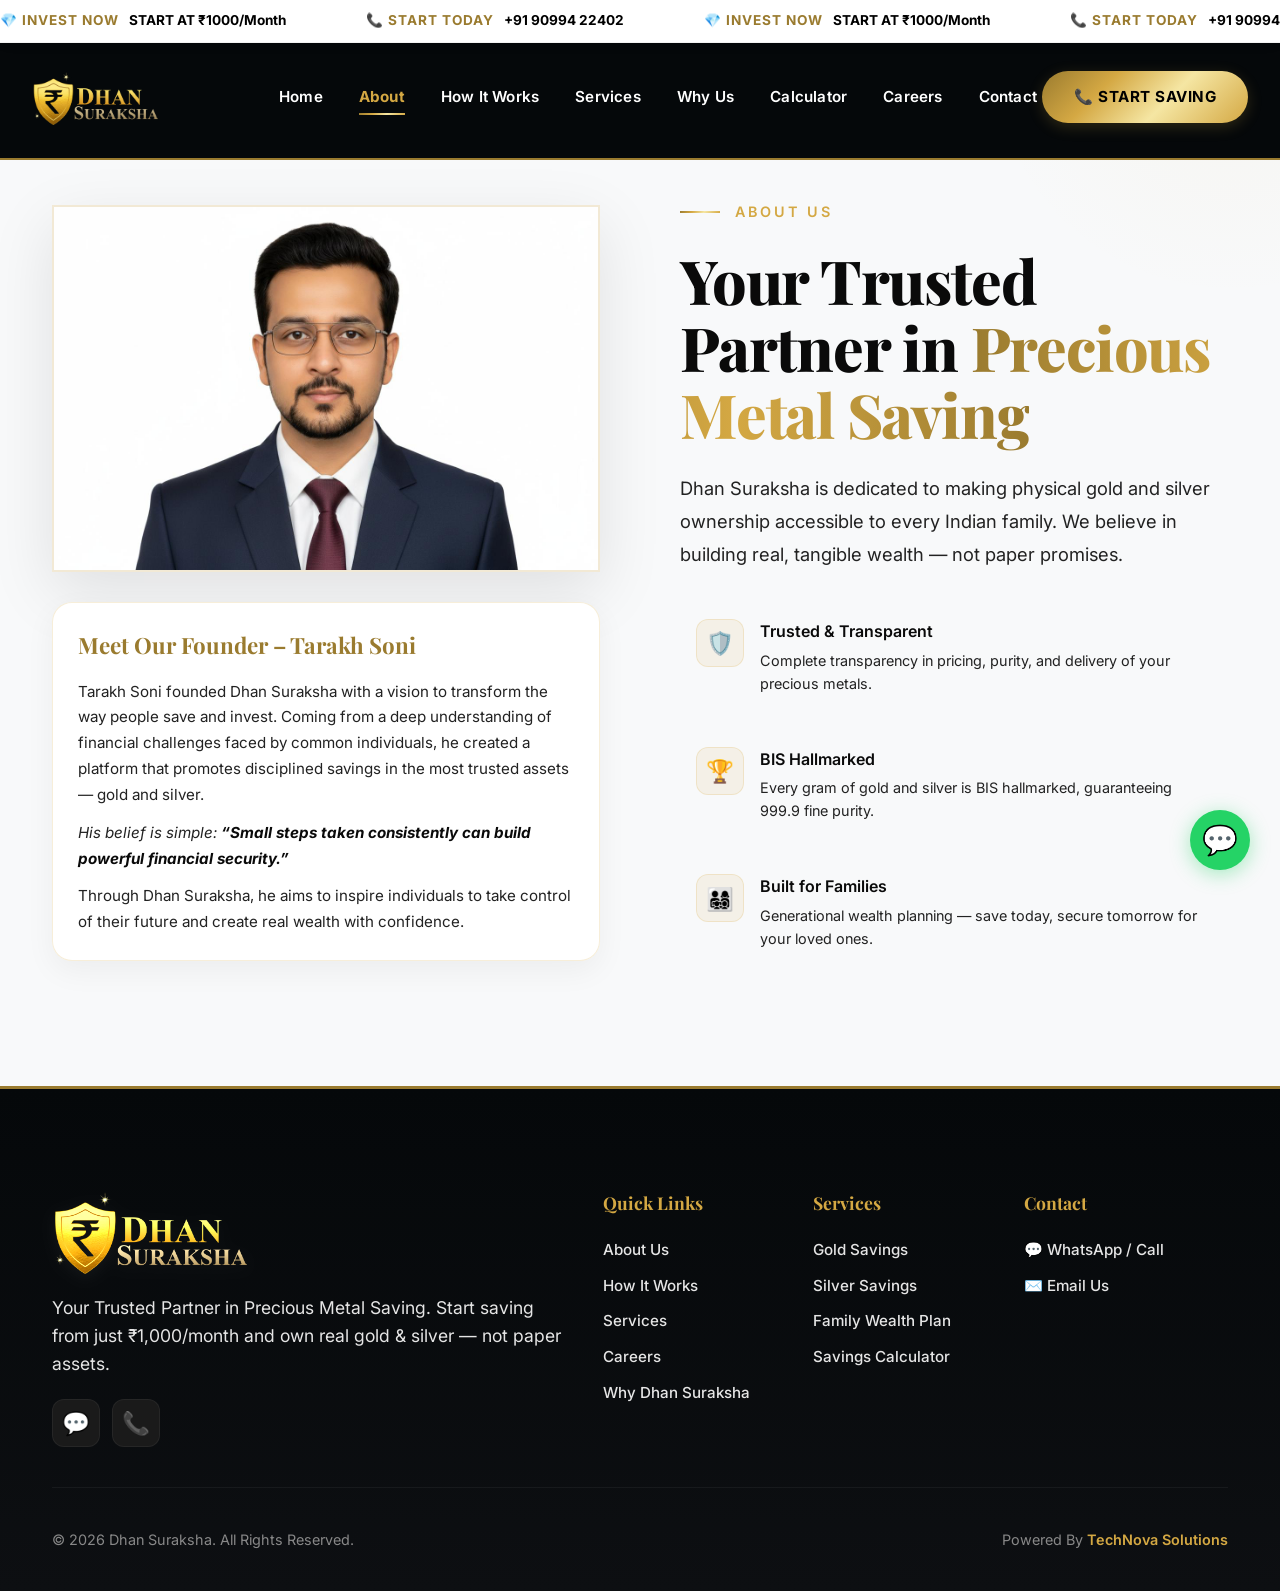
==== about.html @ 16d46e41 "Add files via upload" ====
<!DOCTYPE html>
<html lang="en">

<head>
  <meta charset="UTF-8">
  <meta name="viewport" content="width=device-width, initial-scale=1.0">
  <title>About Us — Dhan Suraksha</title>
  <meta name="description"
    content="Learn about Dhan Suraksha, your trusted partner in physical gold and silver savings. Building real wealth for Indian families.">
  <link rel="stylesheet" href="styles.css">
  <link rel="stylesheet" href="ticker.css">
  <script src="ticker.js" defer></script>
  <link rel="icon" href="favicon.svg" type="image/svg+xml">
  <link rel="manifest" href="manifest.json">

  <!-- PWA & iOS Optimization -->
  <meta name="theme-color" content="#FFFFFF">
  <meta name="apple-mobile-web-app-capable" content="yes">
  <meta name="apple-mobile-web-app-status-bar-style" content="default">
  <meta name="apple-mobile-web-app-title" content="Dhan Suraksha">
  <link rel="apple-touch-icon" href="5.jpeg">
  <!-- Google AdSense Verification -->
  <script async src="https://pagead2.googlesyndication.com/pagead/js/adsbygoogle.js?client=ca-pub-3718242560343418"
    crossorigin="anonymous"></script>
</head>

<body>
  <!-- LIVE PRICE TICKER -->
  <div class="ticker-bar">
    <div class="ticker-content" id="ticker-content">
      <!-- Content populated by ticker.js -->
    </div>
  </div>

  <!-- ========== NAVBAR ========== -->
  <nav class="navbar scrolled" id="navbar">
    <div class="container">
      <a href="index.html" class="navbar-logo">
        <img src="png.png" alt="Dhan Suraksha Logo">
      </a>
      <div class="nav-links" id="navLinks">
        <div class="mobile-menu-header">
          <img src="png.png" alt="Dhan Suraksha Logo">
        </div>
        <a href="index.html">Home</a>
        <a href="about.html" class="active">About</a>
        <a href="how-it-works.html">How It Works</a>
        <a href="services.html">Services</a>
        <a href="why-us.html">Why Us</a>
        <a href="calculator.html">Calculator</a>
        <a href="careers.html">Careers</a>
        <a href="contact.html">Contact</a>
      </div>
      <div class="nav-actions">
        <a href="https://wa.me/919099422402?text=Hi%2C%20I%20am%20interested%20in%20Dhan%20Suraksha%20savings%20plan"
          target="_blank" class="btn-cta">
          📞 Start Saving
        </a>
      </div>
      <button class="menu-toggle" id="menuToggle" aria-label="Toggle navigation menu">
        <span></span><span></span><span></span>
      </button>
    </div>
  </nav>

  <!-- ========== ABOUT SECTION ========== -->
  <section class="about section-padding first-section reveal active" id="about">
    <div class="container">
      <div class="about-image-wrapper">
        <img src="ts.jpeg" alt="Dhan Suraksha Founder" style="margin-bottom: 30px;">
        <div class="founder-details"
          style="background: var(--bg-card); padding: 25px; border-radius: var(--radius-md); border: 1px solid var(--border-gold); box-shadow: 0 10px 30px rgba(0,0,0,0.05);">
          <h3
            style="font-family: var(--font-heading); font-size: 1.4rem; color: var(--gold-dark); margin-bottom: 15px;">
            Meet Our Founder – Tarakh Soni</h3>
          <p style="font-size: 0.95rem; color: var(--text-secondary); line-height: 1.7; margin-bottom: 12px;">
            Tarakh Soni founded Dhan Suraksha with a vision to transform the way people save and invest. Coming from a
            deep understanding of financial challenges faced by common individuals, he created a platform that promotes
            disciplined savings in the most trusted assets — gold and silver.
          </p>
          <p
            style="font-size: 0.95rem; color: var(--text-secondary); line-height: 1.7; margin-bottom: 12px; font-style: italic;">
            His belief is simple: <strong style="color: var(--text-primary);">“Small steps taken consistently can build
              powerful financial security.”</strong>
          </p>
          <p style="font-size: 0.95rem; color: var(--text-secondary); line-height: 1.7;">
            Through Dhan Suraksha, he aims to inspire individuals to take control of their future and create real wealth
            with confidence.
          </p>
        </div>
      </div>
      <div class="about-content">
        <span class="section-label">About Us</span>
        <h2 class="section-title">Your Trusted Partner in <span class="gold-text">Precious Metal Saving</span></h2>
        <p class="section-subtitle">
          Dhan Suraksha is dedicated to making physical gold and silver ownership accessible to every Indian family. We
          believe in building real, tangible wealth — not paper promises.
        </p>
        <div class="about-features">
          <div class="about-feature">
            <div class="icon">🛡️</div>
            <div>
              <h4>Trusted & Transparent</h4>
              <p>Complete transparency in pricing, purity, and delivery of your precious metals.</p>
            </div>
          </div>
          <div class="about-feature">
            <div class="icon">🏆</div>
            <div>
              <h4>BIS Hallmarked</h4>
              <p>Every gram of gold and silver is BIS hallmarked, guaranteeing 999.9 fine purity.</p>
            </div>
          </div>
          <div class="about-feature">
            <div class="icon">👨‍👩‍👧‍👦</div>
            <div>
              <h4>Built for Families</h4>
              <p>Generational wealth planning — save today, secure tomorrow for your loved ones.</p>
            </div>
          </div>
        </div>
      </div>
    </div>
  </section>

  <!-- ========== FOOTER ========== -->
  <footer class="footer">
    <div class="container">
      <div class="footer-grid">
        <div class="footer-brand">
          <img src="png.png" alt="Dhan Suraksha Logo">
          <p>Your Trusted Partner in Precious Metal Saving. Start saving from just ₹1,000/month and own real gold &
            silver — not paper assets.</p>
          <div class="footer-social">
            <a href="https://wa.me/919099422402" target="_blank" aria-label="WhatsApp" id="footer-whatsapp">💬</a>
            <a href="tel:+919099422402" aria-label="Call" id="footer-phone">📞</a>
          </div>
        </div>
        <div class="footer-col">
          <h4>Quick Links</h4>
          <ul>

            <li><a href="about.html">About Us</a></li>
            <li><a href="how-it-works.html">How It Works</a></li>
            <li><a href="services.html">Services</a></li>
            <li><a href="careers.html">Careers</a></li>
            <li><a href="why-us.html">Why Dhan Suraksha</a></li>
          </ul>
        </div>
        <div class="footer-col">
          <h4>Services</h4>
          <ul>
            <li><a href="services.html">Gold Savings</a></li>
            <li><a href="services.html">Silver Savings</a></li>
            <li><a href="services.html">Family Wealth Plan</a></li>
            <li><a href="calculator.html">Savings Calculator</a></li>
          </ul>
        </div>
        <div class="footer-col">
          <h4>Contact</h4>
          <ul>
            <li><a href="https://wa.me/919099422402" target="_blank">💬 WhatsApp / Call</a></li>
            <li><a href="mailto:team.dhansuraksha@gmail.com">✉️ Email Us</a></li>
          </ul>
        </div>
      </div>
      <div class="footer-bottom">
        <span>© 2026 Dhan Suraksha. All Rights Reserved.</span>
        <span>Powered By <a href="http://www.technovasolutions.in" target="_blank"
            style="color: var(--gold); font-weight: 600;">TechNova Solutions</a></span>
      </div>
    </div>
  </footer>

  <!-- ========== WHATSAPP FLOATING BUTTON ========== -->
  <a href="https://wa.me/919099422402?text=Hi%2C%20I%20am%20interested%20in%20Dhan%20Suraksha%20savings" target="_blank"
    class="whatsapp-float" id="whatsapp-float-btn" aria-label="Chat on WhatsApp">
    💬
  </a>

  <script src="script.js"></script>
</body>

</html>
---- styles.css ----
/* ===== DHAN SURAKSHA — Premium Design System ===== */
@import url('https://fonts.googleapis.com/css2?family=Playfair+Display:wght@400;600;700;800;900&family=Inter:wght@300;400;500;600;700&display=swap');

/* --- Custom Properties --- */
:root {
  --gold-dark: #9A7B2F;
  --gold: #D4A843;
  --gold-light: #F5E6A3;
  --gold-shimmer: #FFF8DC;
  --bg-primary: #FFFFFF;
  --bg-secondary: #F8F9FA;
  --bg-card: rgba(255, 255, 255, 0.95);
  --bg-glass: rgba(212, 168, 67, 0.05);
  --text-primary: #0A0A0A;
  --text-secondary: #222222;
  --text-muted: #444444;
  --border-gold: rgba(212, 168, 67, 0.2);
  --shadow-gold: 0 10px 50px rgba(212, 168, 67, 0.12);
  --gradient-gold: linear-gradient(135deg, #9A7B2F 0%, #D4A843 30%, #F5E6A3 60%, #D4A843 100%);
  --gradient-gold-text: linear-gradient(90deg, #9A7B2F, #D4A843, #9A7B2F);
  --gradient-light: linear-gradient(180deg, #FFFFFF 0%, #F8F9FA 100%);
  --font-heading: 'Playfair Display', Georgia, serif;
  --font-body: 'Inter', -apple-system, BlinkMacSystemFont, sans-serif;
  --radius-sm: 10px;
  --radius-md: 20px;
  --radius-lg: 30px;
  --radius-xl: 40px;
  --transition: all 0.4s cubic-bezier(0.4, 0, 0.2, 1);
}

/* --- Reset & Base --- */
*,
*::before,
*::after {
  margin: 0;
  padding: 0;
  box-sizing: border-box;
}

html {
  scroll-behavior: smooth;
  font-size: 16px;
}

body {
  font-family: var(--font-body);
  color: var(--text-secondary);
  background-color: var(--bg-primary);
  line-height: 1.6;
  overflow-x: hidden;
  font-weight: 400;
  -webkit-font-smoothing: antialiased;
}

img {
  max-width: 100%;
  height: auto;
  display: block;
}

a {
  text-decoration: none;
  color: inherit;
  transition: var(--transition);
  -webkit-tap-highlight-color: transparent;
}

a:focus,
a:active {
  outline: none;
  text-decoration: none;
}

ul {
  list-style: none;
}

/* --- Utility Classes --- */
.container {
  max-width: 1240px;
  margin: 0 auto;
  padding: 0 32px;
}

.section-padding {
  padding: 120px 0;
}

.gold-text {
  background: var(--gradient-gold-text);
  -webkit-background-clip: text;
  background-clip: text;
  -webkit-text-fill-color: transparent;
  color: transparent;
}


.section-label {
  font-family: var(--font-body);
  font-size: 0.9rem;
  font-weight: 600;
  letter-spacing: 0.2em;
  text-transform: uppercase;
  color: var(--gold);
  display: flex;
  align-items: center;
  gap: 15px;
  margin-bottom: 24px;
}

.section-label::before {
  content: '';
  width: 40px;
  height: 2px;
  background: var(--gradient-gold);
}

.first-section {
  padding-top: 200px !important;
}

@media (max-width: 768px) {
  .container {
    padding: 0 24px;
  }
  .section-padding {
    padding: 80px 0;
  }
  .first-section {
    padding-top: 150px !important;
  }
}

.section-title {
  font-family: var(--font-heading);
  font-size: clamp(2.2rem, 6vw, 3.8rem);
  font-weight: 800;
  line-height: 1.1;
  margin-bottom: 24px;
  letter-spacing: -0.02em;
  color: var(--text-primary);
}


.section-subtitle {
  font-size: 1.15rem;
  color: var(--text-secondary);
  max-width: 700px;
  line-height: 1.8;
  font-weight: 400;
}


/* --- Glass Card --- */
.glass-card {
  background: var(--bg-card);
  border: 1px solid var(--border-gold);
  border-radius: var(--radius-md);
  box-shadow: 0 10px 30px rgba(0, 0, 0, 0.04);
  transition: var(--transition);
  -webkit-backdrop-filter: blur(10px);
  backdrop-filter: blur(10px);
}


.glass-card:hover {
  border-color: var(--gold);
  box-shadow: var(--shadow-gold);
  transform: translateY(-8px);
}

/* --- Shimmer Animation --- */
@keyframes shimmer {
  0% {
    background-position: -200% center;
  }

  100% {
    background-position: 200% center;
  }
}

@keyframes fadeInUp {
  from {
    opacity: 0;
    transform: translateY(40px);
  }

  to {
    opacity: 1;
    transform: translateY(0);
  }
}

@keyframes float {

  0%,
  100% {
    transform: translateY(0px);
  }

  50% {
    transform: translateY(-12px);
  }
}

@keyframes pulse-gold {

  0%,
  100% {
    box-shadow: 0 0 0 0 rgba(212, 168, 67, 0.4);
  }

  50% {
    box-shadow: 0 0 0 15px rgba(212, 168, 67, 0);
  }
}

@keyframes sparkle {

  0%,
  100% {
    opacity: 0;
    transform: scale(0);
  }

  50% {
    opacity: 1;
    transform: scale(1);
  }
}

.reveal {
  opacity: 0;
  transform: translateY(40px);
  transition: opacity 0.8s ease, transform 0.8s ease;
}

.reveal.active {
  opacity: 1;
  transform: translateY(0);
}

/* ============================================
   NAVBAR
   ============================================ */
.navbar {
  position: fixed;
  top: 0;
  left: 0;
  width: 100%;
  padding: 16px 0;
  z-index: 1000;
  transition: var(--transition);
  background: #05080A;
  /* Solid Dark Obsidian */
  border-bottom: 2px solid var(--gold-dark);
  /* Luxury Gold frame */
}

.navbar.scrolled {
  padding: 12px 0;
  background: rgba(13, 15, 18, 0.9);
  -webkit-backdrop-filter: blur(20px);
  backdrop-filter: blur(20px);
  box-shadow: 0 10px 40px rgba(0, 0, 0, 0.5);
}


.navbar .container {
  display: flex;
  align-items: center;
  justify-content: space-between;
  max-width: 1400px;
  /* Wider container to move logo further left */
}

.navbar-logo {
  display: flex;
  align-items: center;
  gap: 12px;
  flex: 1;
  /* Push to the left */
}

.navbar-logo img {
  height: 75px;
  width: auto;
  transition: var(--transition);
}

.nav-links {
  display: flex;
  align-items: center;
  gap: 36px;
  flex: 2;
  /* Center the links in the middle */
  justify-content: center;
}

.nav-actions {
  flex: 1;
  /* Push to the right */
  display: flex;
  justify-content: flex-end;
}

.nav-links a {
  font-size: 0.95rem;
  font-weight: 600;
  color: #FFFFFF;
  transition: var(--transition);
  position: relative;
  letter-spacing: 0.2px;
  text-decoration: none;
  -webkit-tap-highlight-color: transparent;
  white-space: nowrap;
}



.nav-links a:hover {
  color: var(--gold);
}

.nav-links a.active {
  color: var(--gold);
  font-weight: 700;
}

.nav-links a.active::after {
  content: '';
  position: absolute;
  bottom: -6px;
  left: 0;
  width: 100%;
  height: 2px;
  background: var(--gradient-gold);
}

/* CTA Button */
.btn-cta {
  display: inline-flex;
  align-items: center;
  gap: 10px;
  padding: 14px 32px;
  background: var(--gradient-gold);
  color: #000000;
  /* High-contrast black text for luxury gold buttons */
  font-family: var(--font-body);
  font-size: 0.95rem;
  font-weight: 700;
  border-radius: 50px;
  border: none;
  cursor: pointer;
  transition: var(--transition);
  letter-spacing: 0.5px;
  text-transform: uppercase;
  box-shadow: 0 4px 15px rgba(212, 168, 67, 0.2);
}

.nav-mobile-cta {
  display: none !important;
  /* Hidden on desktop by default */
}

.btn-cta:hover {
  transform: translateY(-3px);
  box-shadow: 0 10px 35px rgba(212, 168, 67, 0.4);
}

.btn-outline {
  background: transparent;
  border: 2px solid var(--gold);
  color: var(--gold);
}

.btn-outline:hover {
  background: var(--gradient-gold);
  color: #FFFFFF;
}

/* Mobile Menu Toggle */
.menu-toggle {
  display: none;
  flex-direction: column;
  gap: 5px;
  cursor: pointer;
  z-index: 2100; /* Must be higher than .nav-links (2000) */
  background: none;
  border: none;
  padding: 8px;
}

.menu-toggle span {
  display: block;
  width: 28px;
  height: 2px;
  background: var(--gold);
  transition: var(--transition);
  border-radius: 2px;
}

.menu-toggle.active span:nth-child(1) {
  transform: rotate(45deg) translate(6px, 6px);
  background: #FFFFFF;
  /* White for close button on dark overlay */
}

.menu-toggle.active span:nth-child(2) {
  opacity: 0;
}

.menu-toggle.active span:nth-child(3) {
  transform: rotate(-45deg) translate(4px, -4px);
  background: #FFFFFF;
}

/* ============================================
   HERO SECTION
   ============================================ */
.hero {
  position: relative;
  min-height: 100vh;
  min-height: 100dvh;
  display: flex;
  align-items: center;
  overflow: hidden;
  background: var(--bg-primary);
}




.hero .container {
  position: relative;
  z-index: 2;
  display: grid;
  grid-template-columns: 1fr 1fr;
  gap: 60px;
  align-items: center;
  padding-top: 140px;
  /* Space for the fixed header */
}

/* General spacing for all sub-pages */
.first-section {
  padding-top: 160px !important;
}

.hero-content {
  animation: fadeInUp 1s ease forwards;
}



.hero-title {
  font-family: var(--font-heading);
  font-size: clamp(2.5rem, 6vw, 4rem);
  font-weight: 800;
  line-height: 1.1;
  margin-bottom: 24px;
}

.hero-title .highlight {
  display: block;
  background: var(--gradient-gold-text);
  background-size: 200% auto;
  -webkit-background-clip: text;
  -webkit-text-fill-color: transparent;
  background-clip: text;
  animation: shimmer 4s linear infinite;
}

.hero-description {
  font-size: 1.2rem;
  /* Slightly larger */
  color: var(--text-secondary);
  line-height: 1.8;
  margin-bottom: 36px;
  max-width: 500px;
  font-weight: 500;
  /* Bumped weight */
}

.hero-stats {
  display: flex;
  gap: 40px;
  margin-top: 48px;
  padding-top: 32px;
  padding-bottom: 32px;
  border-top: 1px solid var(--border-gold);
  border-bottom: 1px solid var(--border-gold);
}

.hero-stat h3 {
  font-family: var(--font-heading);
  font-size: 2rem;
  font-weight: 800;
  background: var(--gradient-gold-text);
  -webkit-background-clip: text;
  -webkit-text-fill-color: transparent;
  background-clip: text;
}

.hero-stat p {
  font-size: 0.9rem;
  color: var(--text-muted);
  margin-top: 4px;
  font-weight: 600;
  /* Much cleaner and clearer */
}

.hero-buttons {
  display: flex;
  gap: 16px;
  flex-wrap: wrap;
}

.hero-image {
  display: flex;
  justify-content: center;
  animation: fadeInUp 1s ease 0.3s forwards;
  opacity: 0;
}

.hero-image img {
  max-height: 550px;
  border-radius: 0;
  box-shadow: 0 30px 80px rgba(0, 0, 0, 0.1);
  border: 1px solid var(--border-gold);
}

.hero-image-mobile {
  display: none;
}

/* ============================================
   ABOUT SECTION
   ============================================ */
.about {
  background: var(--bg-secondary);
  position: relative;
  overflow: hidden;
}

.about::before {
  content: '';
  position: absolute;
  top: -200px;
  right: -200px;
  width: 500px;
  height: 500px;
  background: radial-gradient(circle, rgba(212, 168, 67, 0.05) 0%, transparent 70%);
  border-radius: 50%;
}

.about .container {
  display: flex;
  flex-direction: row;
  gap: 80px;
  align-items: center;
}

.about-content {
  flex: 1;
}

.about-image-wrapper {
  flex: 1;
}

/* Base Features section for home */
.features {
  background: var(--bg-secondary);
}

.about-image-wrapper {
  position: relative;
}

.about-image-wrapper img {
  border-radius: 0;
  box-shadow: 0 20px 60px rgba(0, 0, 0, 0.1);
  border: 2px solid var(--border-gold);
}



.about-content .section-subtitle {
  margin-bottom: 32px;
}

.about-features {
  display: flex;
  flex-direction: column;
  gap: 20px;
}

.about-feature {
  display: flex;
  align-items: flex-start;
  gap: 16px;
  padding: 16px;
  border-radius: var(--radius-sm);
  transition: var(--transition);
}

.about-feature:hover {
  background: var(--bg-glass);
}

.about-feature .icon {
  width: 48px;
  height: 48px;
  display: flex;
  align-items: center;
  justify-content: center;
  background: rgba(212, 168, 67, 0.1);
  border: 1px solid var(--border-gold);
  border-radius: 12px;
  font-size: 1.4rem;
  flex-shrink: 0;
}

.about-feature h4 {
  font-size: 1rem;
  font-weight: 600;
  margin-bottom: 4px;
  color: var(--text-primary);
}

.about-feature p {
  font-size: 0.9rem;
  color: var(--text-secondary);
}

/* ============================================
   HOW IT WORKS
   ============================================ */
.how-it-works {
  background: var(--bg-primary);
}

.how-it-works .section-label,
.how-it-works .section-subtitle {
  margin-left: 0;
  margin-right: auto;
}

.steps-grid {
  display: grid;
  grid-template-columns: repeat(3, 1fr);
  gap: 32px;
  margin-top: 60px;
  position: relative;
}

.steps-grid::before {
  content: '';
  position: absolute;
  top: 60px;
  left: 20%;
  right: 20%;
  height: 2px;
  background: linear-gradient(90deg, transparent, var(--gold), transparent);
  opacity: 0.3;
}

.step-card {
  padding: 40px 32px;
  text-align: center;
  position: relative;
}

.step-number {
  width: 64px;
  height: 64px;
  background: var(--gradient-gold);
  border-radius: 50%;
  display: flex;
  align-items: center;
  justify-content: center;
  margin: 0 auto 24px;
  font-family: var(--font-heading);
  font-size: 1.5rem;
  font-weight: 800;
  color: #0a0a0a;
  position: relative;
  z-index: 2;
}

.step-card .step-icon {
  font-size: 2.5rem;
  margin-bottom: 16px;
}

.step-card h3 {
  font-family: var(--font-heading);
  font-size: 1.3rem;
  font-weight: 700;
  margin-bottom: 12px;
}

.step-card p {
  font-size: 0.95rem;
  color: var(--text-secondary);
  line-height: 1.7;
}

/* ============================================
   WHY US — Comparison Section
   ============================================ */
.why-us {
  background: var(--bg-secondary);
  overflow: hidden;
}

.why-us .container {
  text-align: left;
}

.why-us .section-label,
.why-us .section-subtitle {
  justify-content: center;
  margin-left: auto;
  margin-right: auto;
}

.comparison-wrapper {
  margin-top: 60px;
  border-radius: 0;
  overflow: hidden;
  border: 1px solid var(--border-gold);
}

.comparison-wrapper img {
  width: 100%;
  height: auto;
  display: block;
}

.comparison-grid {
  display: grid;
  grid-template-columns: 1fr 1fr;
  margin-top: 40px;
  gap: 32px;
}

.comparison-col {
  padding: 40px;
  border-radius: var(--radius-md);
  text-align: left;
}

.comparison-col.risk {
  background: rgba(200, 50, 50, 0.08);
  border: 1px solid rgba(200, 50, 50, 0.2);
}

.comparison-col.safe {
  background: rgba(212, 168, 67, 0.08);
  border: 1px solid var(--border-gold);
}

.comparison-col h3 {
  font-family: var(--font-heading);
  font-size: 1.4rem;
  font-weight: 700;
  margin-bottom: 20px;
  display: flex;
  align-items: center;
  gap: 12px;
}

.comparison-col.risk h3 {
  color: #E74C3C;
}

.comparison-col.safe h3 {
  color: var(--gold);
}

.comparison-col ul {
  display: flex;
  flex-direction: column;
  gap: 12px;
}

.comparison-col li {
  display: flex;
  align-items: center;
  gap: 10px;
  font-size: 0.95rem;
  color: var(--text-secondary);
}

.comparison-col.risk li::before {
  content: '✗';
  color: #E74C3C;
  font-weight: 700;
  font-size: 1.1rem;
}

.comparison-col.safe li::before {
  content: '✓';
  color: var(--gold);
  font-weight: 700;
  font-size: 1.1rem;
}

/* ============================================
   SERVICES
   ============================================ */
.services {
  background: var(--bg-primary);
}

.services .container {
  text-align: left;
}

.services .section-label,
.services .section-subtitle {
  margin-left: 0;
  margin-right: auto;
}

.services-grid {
  display: grid;
  grid-template-columns: repeat(3, 1fr);
  gap: 28px;
  margin-top: 60px;
}

.service-card {
  padding: 48px 32px;
  text-align: center;
  position: relative;
  overflow: hidden;
  display: flex;
  flex-direction: column;
  height: 100%;
}

.service-card::before {
  content: '';
  position: absolute;
  top: 0;
  left: 0;
  right: 0;
  height: 3px;
  background: var(--gradient-gold);
  transform: scaleX(0);
  transition: transform 0.4s ease;
}

.service-icon {
  width: 80px;
  height: 80px;
  background: rgba(212, 168, 67, 0.08);
  border: 1px solid var(--border-gold);
  border-radius: 20px;
  display: flex;
  align-items: center;
  justify-content: center;
  font-size: 2.2rem;
  margin: 0 auto 24px;
  transition: var(--transition);
}

.navbar .container {
  display: flex;
  align-items: center;
  justify-content: space-between;
  height: 90px;
}

.navbar-logo img {
  height: 55px;
  width: auto;
  transition: var(--transition);
}


.service-card:hover .service-icon {
  background: rgba(212, 168, 67, 0.15);
  transform: scale(1.1);
}

.service-card h3 {
  font-family: var(--font-heading);
  font-size: 1.5rem;
  font-weight: 800;
  margin-top: 24px;
  margin-bottom: 16px;
  color: var(--text-primary);
}

.service-card p {
  color: var(--text-secondary);
  line-height: 1.7;
  flex-grow: 1;
  margin-bottom: 20px;
}

.service-price {
  font-size: 1rem;
  font-weight: 600;
  color: var(--gold);
}

/* ============================================
   SAVINGS CALCULATOR
   ============================================ */
.calculator {
  background: var(--bg-secondary);
}

.calculator .section-label,
.calculator .section-subtitle {
  margin-left: 0;
  margin-right: auto;
}

.calc-container {
  max-width: 700px;
  margin: 50px auto 0;
  padding: 48px;
  background: var(--bg-card);
  border: 1px solid var(--border-gold);
  border-radius: var(--radius-lg);
  backdrop-filter: blur(20px);
}

.calc-group {
  margin-bottom: 30px;
  text-align: left;
}

.calc-group label {
  display: block;
  font-size: 0.9rem;
  font-weight: 600;
  color: var(--text-secondary);
  margin-bottom: 10px;
  letter-spacing: 0.5px;
}

.calc-group input,
.calc-group select {
  width: 100%;
  padding: 14px 20px;
  background: rgba(0, 0, 0, 0.02);
  border: 1px solid var(--border-gold);
  border-radius: var(--radius-sm);
  color: var(--text-primary);
  font-family: var(--font-body);
  font-size: 1rem;
  transition: var(--transition);
  outline: none;
}

.calc-group input:focus,
.calc-group select:focus {
  border-color: var(--gold);
  box-shadow: 0 0 0 3px rgba(212, 168, 67, 0.15);
}

.calc-group select option {
  background: #FFFFFF;
  color: #1A1A1A;
}

.calc-result {
  margin-top: 32px;
  padding: 32px;
  background: rgba(212, 168, 67, 0.08);
  border: 1px solid var(--border-gold);
  border-radius: var(--radius-md);
  display: none;
}

.calc-result.show {
  display: block;
}

.calc-result h3 {
  font-family: var(--font-heading);
  font-size: 1rem;
  font-weight: 600;
  color: var(--text-secondary);
  margin-bottom: 8px;
}

.calc-result .amount {
  font-family: var(--font-heading);
  font-size: 2.5rem;
  font-weight: 800;
  background: var(--gradient-gold-text);
  -webkit-background-clip: text;
  -webkit-text-fill-color: transparent;
  background-clip: text;
}

.calc-result .sub-text {
  font-size: 0.9rem;
  color: var(--text-muted);
  margin-top: 8px;
}

/* ============================================
   TRUST SECTION
   ============================================ */
.trust {
  background: var(--bg-primary);
  text-align: center;
}

.trust .section-label,
.trust .section-subtitle {
  justify-content: center;
  margin-left: auto;
  margin-right: auto;
}

.trust-grid {
  display: grid;
  grid-template-columns: repeat(4, 1fr);
  gap: 24px;
  margin-top: 60px;
}

/* Removed obsolete selector */

.trust-item {
  padding: 36px 24px;
  text-align: center;
}

.trust-item .trust-icon {
  font-size: 2.5rem;
  margin-bottom: 16px;
}

.trust-item h4 {
  font-family: var(--font-heading);
  font-size: 1.1rem;
  font-weight: 700;
  margin-bottom: 8px;
}

.trust-item p {
  font-size: 0.85rem;
  color: var(--text-secondary);
  line-height: 1.6;
}

/* ============================================
   CONTACT / CTA SECTION
   ============================================ */
.contact {
  background: var(--bg-secondary);
  position: relative;
  overflow: hidden;
}

.contact::before {
  content: '';
  position: absolute;
  inset: 0;
  background: radial-gradient(ellipse at center, rgba(212, 168, 67, 0.06) 0%, transparent 70%);
}

.contact .container {
  position: relative;
  z-index: 2;
  display: grid;
  grid-template-columns: 1fr 1fr;
  gap: 80px;
  align-items: start;
}

.contact-info h2 {
  font-family: var(--font-heading);
  font-size: 2.5rem;
  font-weight: 800;
  margin-bottom: 20px;
}

.contact-info>p {
  font-size: 1.05rem;
  color: var(--text-secondary);
  margin-bottom: 40px;
  line-height: 1.8;
}

.contact-methods {
  display: flex;
  flex-direction: column;
  gap: 24px;
}

.contact-method {
  display: flex;
  align-items: center;
  gap: 16px;
  padding: 20px;
  background: var(--bg-card);
  border: 1px solid var(--border-gold);
  border-radius: var(--radius-md);
  transition: var(--transition);
}

.contact-method:hover {
  border-color: var(--gold);
  transform: translateX(8px);
}

.contact-method .method-icon {
  width: 50px;
  height: 50px;
  display: flex;
  align-items: center;
  justify-content: center;
  background: rgba(212, 168, 67, 0.1);
  border-radius: 12px;
  font-size: 1.4rem;
  flex-shrink: 0;
}

.contact-method h4 {
  font-size: 0.85rem;
  color: var(--text-muted);
  font-weight: 500;
  margin-bottom: 4px;
}

.contact-method span {
  font-size: 1rem;
  font-weight: 600;
  /* Darker and more focused */
  color: var(--text-primary);
}

/* Contact Form */
.contact-form {
  padding: 48px;
  background: var(--bg-card);
  border: 1px solid var(--border-gold);
  border-radius: var(--radius-lg);
  backdrop-filter: blur(20px);
}

.contact-form h3 {
  font-family: var(--font-heading);
  font-size: 1.5rem;
  font-weight: 700;
  margin-bottom: 32px;
}

.form-group {
  margin-bottom: 20px;
}

.form-group input,
.form-group textarea,
.form-group select {
  width: 100%;
  padding: 14px 20px;
  background: rgba(0, 0, 0, 0.02);
  border: 1px solid rgba(0, 0, 0, 0.08);
  border-radius: var(--radius-sm);
  color: var(--text-primary);
  font-family: var(--font-body);
  font-size: 0.95rem;
  transition: var(--transition);
  outline: none;
}

.form-group textarea {
  min-height: 100px;
  resize: vertical;
}

.form-group input:focus,
.form-group textarea:focus,
.form-group select:focus {
  border-color: var(--gold);
  box-shadow: 0 0 0 3px rgba(212, 168, 67, 0.1);
}

.form-group input::placeholder,
.form-group textarea::placeholder {
  color: var(--text-muted);
}

.form-group select option {
  background: #FFFFFF;
}

.contact-form .btn-cta {
  width: 100%;
  justify-content: center;
  padding: 16px;
  font-size: 1rem;
}

/* ============================================
   FOOTER
   ============================================ */
.footer {
  background: linear-gradient(180deg, #05080A 0%, #0D0F12 100%);
  padding: 100px 0 0;
  color: #FFFFFF;
  position: relative;
  border-top: 3px solid var(--gold-dark);
  /* Luxury Gold top frame */
}

.footer-grid {
  display: grid;
  grid-template-columns: 3fr 1fr 1fr 1.2fr;
  gap: 40px;
  padding-bottom: 40px;
}

.footer-brand img {
  height: 85px;
  margin-bottom: 20px;
  filter: drop-shadow(0 4px 8px rgba(255, 255, 255, 0.05)) contrast(1.1) brightness(1.2);
}

.footer-brand p {
  font-size: 1.1rem;
  color: #E5E5E5;
  /* Readability on dark background */
  line-height: 1.6;
  max-width: 700px;
}

.footer-col h4 {
  font-family: var(--font-heading);
  font-size: 1.1rem;
  font-weight: 700;
  color: var(--gold);
  margin-bottom: 20px;
}

.footer-col ul {
  display: flex;
  flex-direction: column;
  gap: 10px;
}

.footer-col a {
  font-size: 0.95rem;
  color: #E5E5E5;
  font-weight: 500;
  transition: var(--transition);
}

.footer-col a:hover {
  color: var(--gold);
  padding-left: 8px;
}

.footer-social {
  display: flex;
  gap: 12px;
  margin-top: 20px;
}

.footer-social a {
  width: 48px;
  height: 48px;
  display: flex;
  align-items: center;
  justify-content: center;
  background: #1a1a1a;
  border-radius: 12px;
  font-size: 1.4rem;
  transition: var(--transition);
  border: 1px solid rgba(255, 255, 255, 0.05);
}

.footer-social a:hover {
  background: var(--gradient-gold);
  border-color: transparent;
  transform: translateY(-3px);
}

.footer-bottom {
  border-top: 1px solid rgba(255, 255, 255, 0.05);
  padding: 40px 0;
  display: flex;
  justify-content: space-between;
  align-items: center;
  font-size: 0.9rem;
  color: #888;
}

@media (max-width: 768px) {
  .footer-bottom {
    flex-direction: column;
    gap: 15px;
    text-align: center;
    padding: 30px 0;
  }
}


/* ============================================
   WHATSAPP FLOATING BUTTON
   ============================================ */
.whatsapp-float {
  position: fixed;
  bottom: 30px;
  right: 30px;
  z-index: 999;
  width: 60px;
  height: 60px;
  background: #25D366;
  border-radius: 50%;
  display: flex;
  align-items: center;
  justify-content: center;
  font-size: 1.8rem;
  color: white;
  box-shadow: 0 4px 20px rgba(37, 211, 102, 0.4);
  transition: var(--transition);
  animation: pulse-gold 2s infinite;
}

.whatsapp-float:hover {
  transform: scale(1.1);
  box-shadow: 0 6px 30px rgba(37, 211, 102, 0.6);
}

/* ============================================
   RESPONSIVE (Deep Professional Polish)
   ============================================ */
html, body {
  overflow-x: hidden; /* Prevent horizontal "wobble" on mobile */
  width: 100%;
}

@media (max-width: 1024px) {
  .hero .container {
    grid-template-columns: 1fr;
    text-align: center;
  }

  .hero-image {
    display: none;
  }

  .hero-image-mobile {
    display: flex;
    justify-content: center;
    margin: 40px auto;
    width: 100%;
  }

  .hero-image-mobile img {
    max-height: 350px;
    width: auto;
    max-width: 90%;
    border-radius: 12px;
    border: 1px solid rgba(212, 168, 67, 0.2);
    box-shadow: 0 20px 50px rgba(0, 0, 0, 0.15);
  }

  .hero-description {
    margin: 0 auto 30px;
    max-width: 500px;
  }

  .hero-buttons {
    justify-content: center;
    flex-wrap: wrap;
    gap: 15px;
  }

  .hero-stats {
    display: flex;
    justify-content: center;
    gap: 25px;
    margin-top: 40px;
  }

  .hero-badge {
    justify-content: center;
    margin-bottom: 20px;
  }

  .about .container {
    flex-direction: column;
    text-align: left;
    gap: 40px;
  }

  .about-image-wrapper {
    max-width: 400px;
    margin: 0 auto;
  }

  .steps-grid {
    grid-template-columns: 1fr;
    max-width: 400px;
    margin-left: auto;
    margin-right: auto;
  }

  .steps-grid::before {
    display: none;
  }

  .services-grid {
    grid-template-columns: repeat(auto-fit, minmax(300px, 1fr));
  }

  .trust-grid {
    grid-template-columns: 1fr 1fr;
  }

  .comparison-grid {
    grid-template-columns: 1fr;
  }

  .contact .container {
    grid-template-columns: 1fr;
    gap: 40px;
  }

  .footer-grid {
    grid-template-columns: 1fr 1fr;
  }
}

@media (max-width: 768px) {
  .section-padding {
    padding: 60px 0;
  }

  .section-title {
    font-size: 2rem;
    margin-bottom: 30px;
  }

  .section-label {
    font-size: 0.8rem;
    letter-spacing: 2px;
  }

  .section-subtitle {
    font-size: 1.1rem;
  }

  .nav-links {
    display: none;
    position: fixed;
    top: 0;
    left: 0;
    width: 100%;
    height: 100vh;
    background: #050607;
    flex-direction: column;
    justify-content: flex-start;
    align-items: center;
    padding: 85px 30px 30px;
    z-index: 2000;
    -webkit-backdrop-filter: blur(15px);
    backdrop-filter: blur(15px);
    transition: all 0.4s ease;
    overflow-y: auto;
    -webkit-overflow-scrolling: touch;

  }

  .nav-links.active {
    display: flex;
  }

  .nav-links a {
    width: 100%;
    text-align: center;
    font-size: 0.88rem;
    font-weight: 500;
    padding: 8px 0;
    color: #FFFFFF;
    border-bottom: 1px solid rgba(255, 255, 255, 0.03);
    letter-spacing: 0.8px;
    transition: color 0.3s ease;
  }

  .nav-links a:last-of-type {
    border-bottom: none;
  }

  .nav-links a.active {
    color: var(--gold);
    font-weight: 700;
  }

  .nav-links a.active::after {
    content: '•';
    display: block;
    margin: 4px auto 0;
    color: var(--gold);
    font-size: 1.2rem;
    line-height: 1;
  }

  /* Staggered entry animation for links only */
  .nav-links.active a {
    animation: fadeInUpMenu 0.6s cubic-bezier(0.165, 0.84, 0.44, 1) forwards;
    opacity: 0;
  }

  .nav-links a:nth-of-type(1) {
    animation-delay: 0.1s;
  }

  .nav-links a:nth-of-type(2) {
    animation-delay: 0.15s;
  }

  .nav-links a:nth-of-type(3) {
    animation-delay: 0.2s;
  }

  .nav-links a:nth-of-type(4) {
    animation-delay: 0.25s;
  }

  .nav-links a:nth-of-type(5) {
    animation-delay: 0.3s;
  }

  .nav-links a:nth-of-type(6) {
    animation-delay: 0.35s;
  }

  .nav-links a:nth-of-type(7) {
    animation-delay: 0.4s;
  }

  .nav-links a:nth-of-type(8) {
    animation-delay: 0.45s;
  }

  .nav-links a:nth-of-type(9) {
    animation-delay: 0.5s;
  }

  .nav-links a:nth-of-type(10) {
    animation-delay: 0.55s;
  }

  /* Ensure the header and footer also animate in */
  .nav-links.active .mobile-menu-header {
    animation: fadeInUpMenu 0.6s ease forwards;
    animation-delay: 0.05s;
  }

  .nav-links.active .mobile-menu-footer {
    animation: fadeInUpMenu 0.6s ease forwards;
    animation-delay: 0.6s;
  }

  @keyframes fadeInUpMenu {
    from {
      opacity: 0;
      transform: translateY(20px);
    }

    to {
      opacity: 1;
      transform: translateY(0);
    }
  }

  .nav-mobile-cta {
    display: none !important;
  }

  /* Added Header & Footer slots for Mobile Menu */
  .mobile-menu-header {
    width: 100%;
    display: flex;
    justify-content: center;
    margin-bottom: 25px;
    padding-bottom: 20px;
    border-bottom: 1px solid rgba(255, 255, 255, 0.08);
  }

  .mobile-menu-header img {
    height: 38px;
    width: auto;
  }

  .mobile-menu-footer {
    display: none !important;
  }

  .menu-contact-item {
    display: flex;
    align-items: center;
    justify-content: center;
    gap: 8px;
    margin-bottom: 8px;
    color: #CCC;
    text-decoration: none;
    font-size: 0.9rem;
  }

  .nav-actions {
    display: none;
    /* Hide the separate desktop button on mobile */
  }

  .menu-toggle {
    display: flex;
  }

  .hero-title {
    font-size: 2.2rem;
  }

  .step-card {
    padding: 30px 24px;
  }

  .step-number {
    width: 48px;
    height: 48px;
    font-size: 1.2rem;
    margin-bottom: 16px;
  }

  .step-card .step-icon {
    font-size: 2rem;
    margin-bottom: 12px;
  }

  .step-card h3 {
    font-size: 1.25rem;
    margin-bottom: 10px;
  }

  .hero-stats {
    flex-direction: row;
    justify-content: space-between;
    align-items: flex-start;
    gap: 10px;
    width: 100%;
  }

  .hero-stat h3 {
    font-size: 1.4rem;
  }

  .hero-stat p {
    font-size: 0.75rem;
    line-height: 1.3;
  }

  .services-grid {
    grid-template-columns: 1fr;
  }

  .service-card {
    padding: 32px 24px;
  }

  .service-icon {
    width: 60px;
    height: 60px;
    font-size: 1.6rem;
    margin-bottom: 16px;
  }

  .service-card h3 {
    font-size: 1.25rem;
    margin-top: 16px;
    margin-bottom: 12px;
  }

  .trust-grid {
    grid-template-columns: 1fr;
    gap: 20px;
  }

  .trust-item {
    padding: 24px;
  }

  .trust-item .trust-icon {
    font-size: 2rem;
    margin-bottom: 12px;
  }

  .trust-item h4 {
    font-size: 1.1rem;
    margin-bottom: 8px;
  }

  .footer-grid {
    grid-template-columns: 1fr 1fr;
    text-align: left;
    gap: 35px 20px;
  }

  /* Brand takes full width at the top */
  .footer-brand {
    grid-column: 1 / -1;
    margin-bottom: 30px;
  }

  /* Quick Links and Services side-by-side in the same row */
  .footer-col:nth-child(2) {
    grid-column: 1;
  }

  .footer-col:nth-child(3) {
    grid-column: 2;
  }

  /* Contact takes full width below them */
  .footer-col:nth-child(4) {
    grid-column: 1 / -1;
    margin-top: 10px;
  }

  .footer-col h4 {
    margin-bottom: 15px;
  }

  .footer-col h4::after {
    left: 0;
    transform: none;
  }

  .footer-bottom {
    flex-direction: column;
    gap: 12px;
    text-align: center;
    padding: 30px 0;
  }

  /* Centered Hero on Mobile */
  .hero-badge {
    margin: 0 auto 20px;
    width: fit-content;
  }

  .hero-description {
    font-size: 1rem;
    line-height: 1.6;
  }

  .hero-buttons {
    gap: 12px;
  }

  .btn-cta {
    width: 100%;
    justify-content: center;
    padding: 12px 24px;
    font-size: 0.9rem;
    color: #000000;
  }

  .btn-secondary {
    width: 100%;
    justify-content: center;
    padding: 12px 24px;
    font-size: 0.9rem;
  }

  .first-section {
    padding-top: 130px !important;
  }

  .calc-container {
    padding: 28px;
  }

  .contact-form {
    padding: 28px;
  }
}

@media (max-width: 480px) {
  .container {
    padding: 0 20px;
  }

  .hero-title {
    font-size: 1.75rem;
    line-height: 1.2;
  }

  .hero-description {
    font-size: 0.95rem;
  }

  .section-title {
    font-size: 1.6rem;
    line-height: 1.3;
  }

  .hero-image-mobile img {
    max-height: 280px;
  }

  .hero-stats {
    display: grid;
    grid-template-columns: 1fr 1fr;
    gap: 15px;
    text-align: left;
  }

  .hero-stat:last-child {
    grid-column: span 2;
    text-align: center;
  }

  .trust-grid {
    grid-template-columns: 1fr;
    gap: 20px;
  }

  .trust-item {
    flex-direction: row;
    justify-content: flex-start;
    padding: 15px;
  }

  .trust-item i {
    font-size: 1.2rem;
    margin-bottom: 0;
    margin-right: 15px;
  }

  .footer-grid {
    grid-template-columns: 1fr 1fr;
    gap: 30px 15px;
  }

  .footer-brand {
    grid-column: 1 / -1;
    margin-bottom: 25px;
  }

  .footer-col:nth-child(4) {
    grid-column: 1 / -1;
    margin-top: 10px;
  }
}

/* ============================================
   CAREERS PAGE STYLES
   ============================================ */
.career-card {
  text-align: left;
  height: 100%;
  display: flex;
  flex-direction: column;
}

.job-meta {
  display: flex;
  flex-direction: column;
  gap: 15px;
  margin-top: 15px;
}

.job-detail-section {
  flex-grow: 1;
}

.job-detail-title {
  font-weight: 600;
  color: var(--gold);
  margin-bottom: 5px;
  font-size: 0.95rem;
}

.job-list {
  list-style: none;
  padding-left: 0;
  margin-bottom: 15px;
}

.job-list li {
  font-size: 0.9rem;
  color: var(--text-muted);
  position: relative;
  padding-left: 18px;
  margin-bottom: 6px;
  line-height: 1.5;
}

.job-list li::before {
  content: '•';
  color: var(--gold);
  position: absolute;
  left: 0;
  font-weight: bold;
}

.career-benefit-grid {
  display: grid;
  grid-template-columns: repeat(auto-fit, minmax(250px, 1fr));
  gap: 24px;
  margin-top: 20px;
}

.career-form {
  display: grid;
  grid-template-columns: 1fr 1fr;
  gap: 20px;
}

.career-form .form-group {
  margin-bottom: 0;
}

.career-form .full-width {
  grid-column: span 2;
}

.career-form input,
.career-form select,
.career-form textarea {
  width: 100%;
  padding: 15px;
  border-radius: 10px;
  border: 1px solid var(--border-gold);
  background: #fdfdfd;
  font-family: var(--font-body);
  transition: var(--transition);
}

.career-form input:focus,
.career-form select:focus,
.career-form textarea:focus {
  outline: none;
  border-color: var(--gold);
  background: #fff;
  box-shadow: 0 0 0 3px rgba(212, 168, 67, 0.1);
}


@media (max-width: 768px) {
  .career-form {
    grid-template-columns: 1fr;
  }
  .career-form .full-width {
    grid-column: span 1;
  }
}


/* --- Global Responsiveness Fixes --- */
@media (max-width: 1024px) {
  .hero .container,
  .about .container,
  .contact .container {
    gap: 40px;
  }
}

@media (max-width: 768px) {
  .section-padding {
    padding: 60px 0;
  }
  
  .first-section {
    padding-top: 120px !important;
  }

  .about .container,
  .contact .container {
    grid-template-columns: 1fr;
    text-align: left;
    gap: 40px;
  }

  .about-image-wrapper {
    width: 100%;
  }

  .hero .container {
    grid-template-columns: 1fr;
    text-align: center;
    padding-top: 100px;
    gap: 40px;
  }

  .hero-content {
    display: flex;
    flex-direction: column;
    align-items: center;
  }

  .hero-description {
    margin-left: auto;
    margin-right: auto;
  }

  .hero-image {
    display: none;
  }

  .hero-image-mobile {
    display: block;
    margin-bottom: 30px;
    width: 100%;
  }
  
  .hero-image-mobile img {
    margin: 0 auto;
    max-height: 350px;
  }

  .hero-stats {
    justify-content: center;
    flex-wrap: wrap;
    gap: 20px;
    border: none;
    padding: 20px 0;
  }
  
  .hero-stat {
    text-align: center;
    min-width: 120px;
  }

  .contact-info {
    text-align: center;
  }

  .contact-methods {
    align-items: center;
    width: 100%;
  }

  .contact-method {
    width: 100%;
    justify-content: flex-start;
  }
}

@media (max-width: 480px) {
  .btn-cta {
    padding: 12px 20px;
    font-size: 0.85rem;
    width: 100%;
    justify-content: center;
  }
  
  .hero-title {
    font-size: 1.8rem;
  }

  .section-title {
    font-size: 1.5rem;
  }
  
  .hero-stats {
    display: grid;
    grid-template-columns: 1fr 1fr;
    gap: 15px;
  }
  
  .hero-stat:last-child {
    grid-column: span 2;
  }

  .footer-grid {
    grid-template-columns: 1fr;
    text-align: center;
  }

  .footer-brand, .footer-col {
    grid-column: span 1;
    margin-bottom: 30px;
  }

  .footer-social {
    justify-content: center;
  }

  .comparison-grid {
    grid-template-columns: 1fr;
    gap: 24px;
  }
}
---- ticker.css ----
/* Ticker Styles — Slow & Premium White */
.ticker-bar {
  background: #FFFFFF;
  color: #0A0A0A;
  padding: 10px 0;
  font-size: 0.85rem;
  font-weight: 700;
  border-bottom: 1px solid rgba(0, 0, 0, 0.05);
  overflow: hidden;
  position: fixed;
  top: 0;
  left: 0;
  width: 100%;
  z-index: 1001;
  display: flex;
  align-items: center;
  box-shadow: 0 2px 15px rgba(0, 0, 0, 0.03);
}

.ticker-content {
  display: flex;
  white-space: nowrap;
  animation: ticker 60s linear infinite;
  gap: 80px;
}

.ticker-item {
  display: flex;
  align-items: center;
  gap: 10px;
}

.ticker-label {
  color: #9A7B2F; /* Rich gold for readability on white */
  text-transform: uppercase;
  letter-spacing: 1px;
}

.ticker-value {
  font-family: var(--font-body);
  color: #000000;
}

.ticker-change.up { color: #008000; font-weight: 800; }
.ticker-change.down { color: #DD0000; font-weight: 800; }

.live-pulse {
  display: inline-block;
  width: 8px;
  height: 8px;
  background-color: #00FF00;
  border-radius: 50%;
  margin-right: 5px;
  box-shadow: 0 0 10px rgba(0, 255, 0, 0.5);
  animation: pulse 2s infinite;
}

@keyframes pulse {
  0% { transform: scale(0.95); box-shadow: 0 0 0 0 rgba(0, 255, 0, 0.7); }
  70% { transform: scale(1); box-shadow: 0 0 0 10px rgba(0, 255, 0, 0); }
  100% { transform: scale(0.95); box-shadow: 0 0 0 0 rgba(0, 255, 0, 0); }
}

@keyframes ticker {
  0% { transform: translateX(0); }
  100% { transform: translateX(-100%); }
}

/* Adjust Navbar Position */
.navbar {
  top: 36px; /* Offset for ticker */
}

@media (max-width: 768px) {
  .navbar { top: 34px; }
  .section-padding.first-section { padding-top: 180px !important; }
}
.section-padding.first-section { padding-top: 200px !important; }
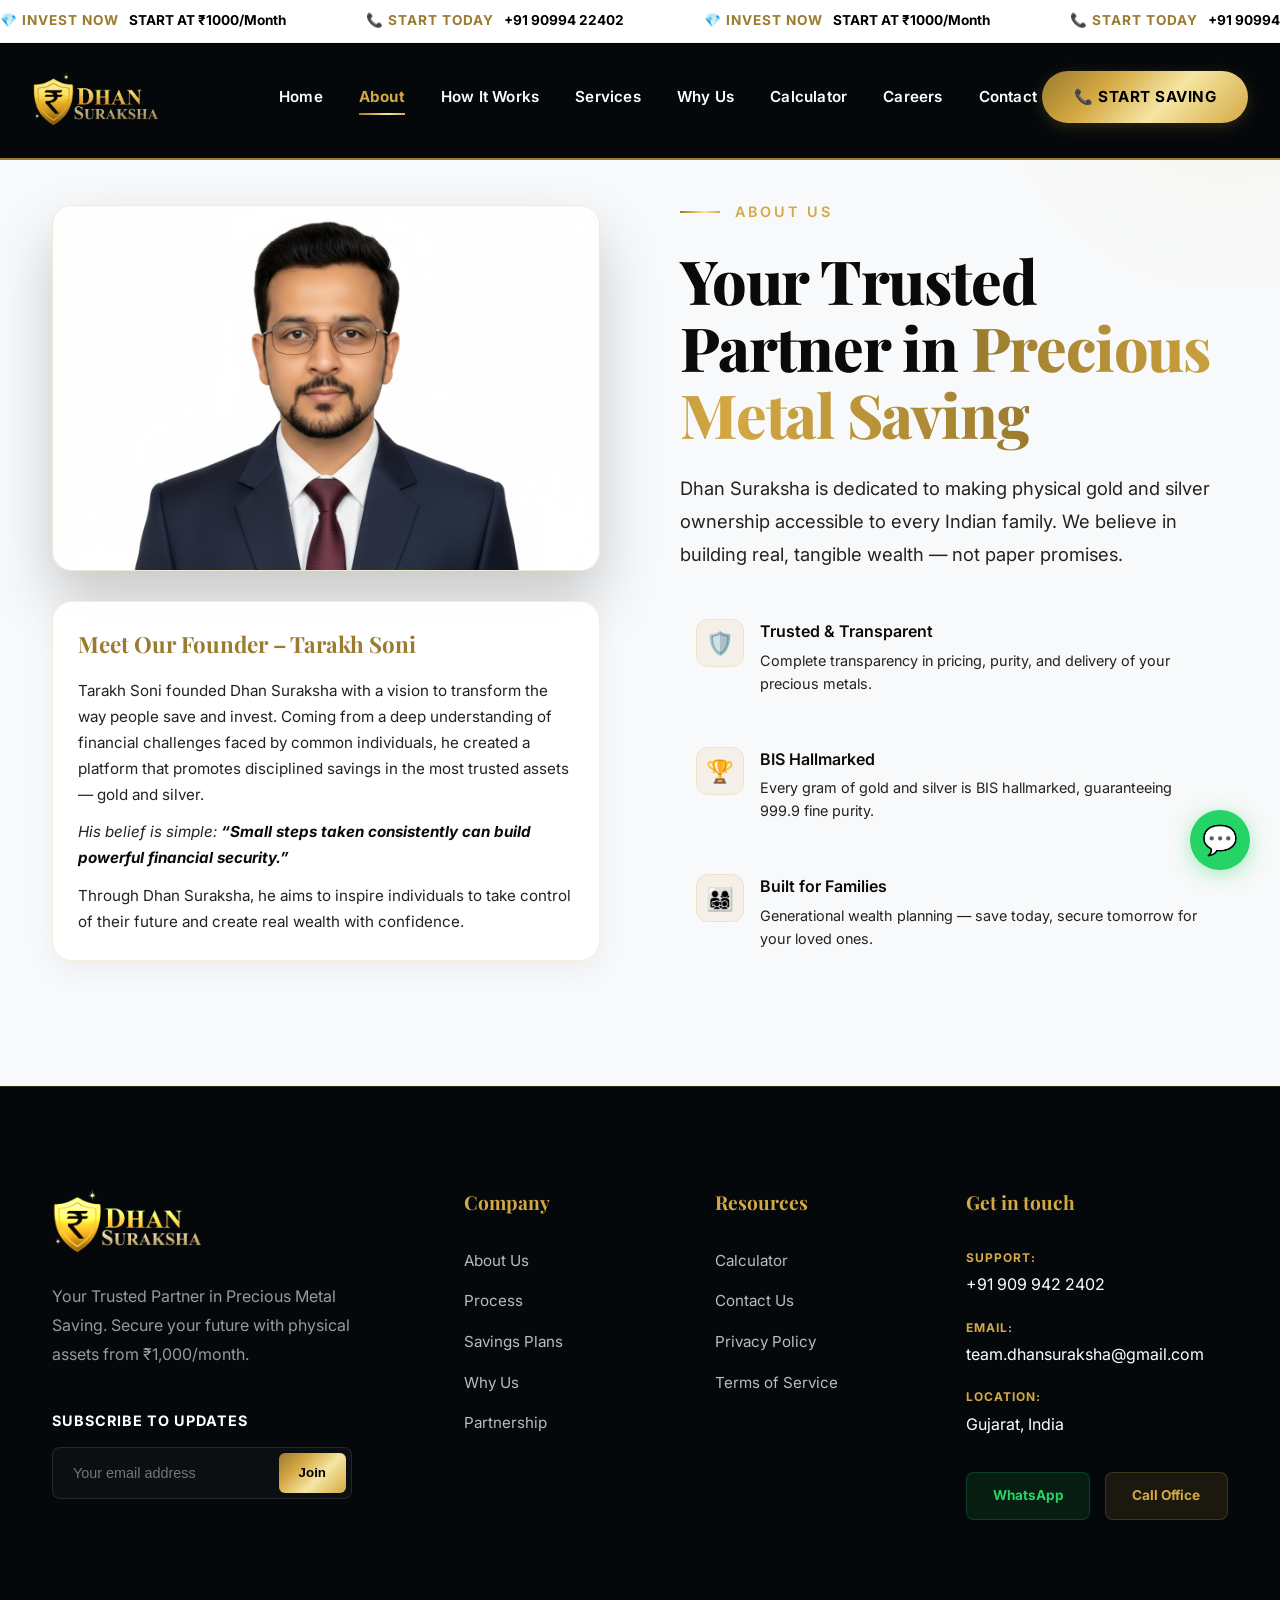
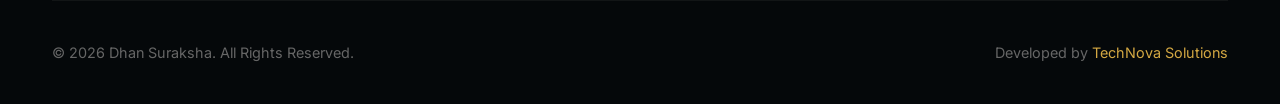
==== commit 7a8c120c: "Add files via upload" ====
--- a/about.html
+++ b/about.html
@@ -123,54 +123,82 @@
     </div>
   </section>
 
-  <!-- ========== FOOTER ========== -->
+  <!-- ========== PREMIUM CORPORATE FOOTER ========== -->
   <footer class="footer">
     <div class="container">
       <div class="footer-grid">
+        <!-- Brand & Newsletter -->
         <div class="footer-brand">
-          <img src="png.png" alt="Dhan Suraksha Logo">
-          <p>Your Trusted Partner in Precious Metal Saving. Start saving from just ₹1,000/month and own real gold &
-            silver — not paper assets.</p>
-          <div class="footer-social">
-            <a href="https://wa.me/919099422402" target="_blank" aria-label="WhatsApp" id="footer-whatsapp">💬</a>
-            <a href="tel:+919099422402" aria-label="Call" id="footer-phone">📞</a>
-          </div>
-        </div>
-        <div class="footer-col">
-          <h4>Quick Links</h4>
-          <ul>
-
+          <img src="png.png" alt="Dhan Suraksha Logo" class="footer-logo">
+          <p class="brand-text">Your Trusted Partner in Precious Metal Saving. Secure your future with physical assets from ₹1,000/month.</p>
+          <div class="newsletter-box">
+            <h5 class="newsletter-title">Subscribe to Updates</h5>
+            <form class="newsletter-form" onsubmit="return false;">
+              <input type="email" placeholder="Your email address" required>
+              <button type="submit">Join</button>
+            </form>
+          </div>
+        </div>
+
+        <!-- Links Column 1 -->
+        <div class="footer-links">
+          <h4 class="footer-heading">Company</h4>
+          <ul class="footer-list">
             <li><a href="about.html">About Us</a></li>
-            <li><a href="how-it-works.html">How It Works</a></li>
-            <li><a href="services.html">Services</a></li>
-            <li><a href="careers.html">Careers</a></li>
-            <li><a href="why-us.html">Why Dhan Suraksha</a></li>
+            <li><a href="how-it-works.html">Process</a></li>
+            <li><a href="services.html">Savings Plans</a></li>
+            <li><a href="why-us.html">Why Us</a></li>
+            <li><a href="careers.html">Partnership</a></li>
           </ul>
         </div>
-        <div class="footer-col">
-          <h4>Services</h4>
-          <ul>
-            <li><a href="services.html">Gold Savings</a></li>
-            <li><a href="services.html">Silver Savings</a></li>
-            <li><a href="services.html">Family Wealth Plan</a></li>
-            <li><a href="calculator.html">Savings Calculator</a></li>
+
+        <!-- Links Column 2 -->
+        <div class="footer-links">
+          <h4 class="footer-heading">Resources</h4>
+          <ul class="footer-list">
+            <li><a href="calculator.html">Calculator</a></li>
+            <li><a href="contact.html">Contact Us</a></li>
+            <li><a href="about.html#privacy">Privacy Policy</a></li>
+            <li><a href="about.html#terms">Terms of Service</a></li>
           </ul>
         </div>
-        <div class="footer-col">
-          <h4>Contact</h4>
-          <ul>
-            <li><a href="https://wa.me/919099422402" target="_blank">💬 WhatsApp / Call</a></li>
-            <li><a href="mailto:team.dhansuraksha@gmail.com">✉️ Email Us</a></li>
-          </ul>
-        </div>
-      </div>
+
+        <!-- Contact Column -->
+        <div class="footer-contact">
+          <h4 class="footer-heading">Get in touch</h4>
+          <div class="contact-details">
+            <div class="footer-contact-row">
+              <span class="label">Support:</span>
+              <a href="tel:+919099422402" class="value">+91 909 942 2402</a>
+            </div>
+            <div class="footer-contact-row">
+              <span class="label">Email:</span>
+              <a href="mailto:team.dhansuraksha@gmail.com" class="value">team.dhansuraksha@gmail.com</a>
+            </div>
+            <div class="footer-contact-row">
+              <span class="label">Location:</span>
+              <p class="value">Gujarat, India</p>
+            </div>
+          </div>
+          <div class="footer-social-new">
+            <a href="https://wa.me/919099422402" target="_blank" class="social-btn whatsapp">WhatsApp</a>
+            <a href="tel:+919099422402" class="social-btn call">Call Office</a>
+          </div>
+        </div>
+      </div>
+
       <div class="footer-bottom">
-        <span>© 2026 Dhan Suraksha. All Rights Reserved.</span>
-        <span>Powered By <a href="http://www.technovasolutions.in" target="_blank"
-            style="color: var(--gold); font-weight: 600;">TechNova Solutions</a></span>
+        <div class="copyright">
+          &copy; 2026 Dhan Suraksha. All Rights Reserved.
+        </div>
+        <div class="footer-legal">
+          Developed by <a href="http://www.technovasolutions.in" target="_blank">TechNova Solutions</a>
+        </div>
       </div>
     </div>
   </footer>
+
+
 
   <!-- ========== WHATSAPP FLOATING BUTTON ========== -->
   <a href="https://wa.me/919099422402?text=Hi%2C%20I%20am%20interested%20in%20Dhan%20Suraksha%20savings" target="_blank"
--- a/styles.css
+++ b/styles.css
@@ -40,7 +40,9 @@
 html {
   scroll-behavior: smooth;
   font-size: 16px;
-}
+  scroll-padding-top: 140px; /* Offset for fixed header */
+}
+
 
 body {
   font-family: var(--font-body);
@@ -116,8 +118,10 @@
 }
 
 .first-section {
-  padding-top: 200px !important;
-}
+  padding-top: 240px !important;
+}
+
+
 
 @media (max-width: 768px) {
   .container {
@@ -127,8 +131,10 @@
     padding: 80px 0;
   }
   .first-section {
-    padding-top: 150px !important;
-  }
+    padding-top: 220px !important;
+  }
+
+
 }
 
 .section-title {
@@ -580,10 +586,13 @@
 }
 
 .about-image-wrapper img {
-  border-radius: 0;
-  box-shadow: 0 20px 60px rgba(0, 0, 0, 0.1);
-  border: 2px solid var(--border-gold);
-}
+  border-radius: var(--radius-md);
+  box-shadow: 0 30px 60px rgba(0, 0, 0, 0.2);
+  border: 1px solid var(--border-gold);
+  width: 100%;
+  object-fit: cover;
+}
+
 
 
 
@@ -729,10 +738,12 @@
 
 .comparison-wrapper {
   margin-top: 60px;
-  border-radius: 0;
+  border-radius: var(--radius-lg);
   overflow: hidden;
   border: 1px solid var(--border-gold);
-}
+  box-shadow: 0 30px 80px rgba(0,0,0,0.15);
+}
+
 
 .comparison-wrapper img {
   width: 100%;
@@ -1218,76 +1229,177 @@
   /* Luxury Gold top frame */
 }
 
+/* ============================================
+   PREMIUM CORPORATE FOOTER (FINAL)
+   ============================================ */
+.footer {
+  background: #05080A;
+  color: #FFFFFF;
+  padding: 100px 0 0;
+  border-top: 1px solid rgba(212, 168, 67, 0.2);
+  font-family: var(--font-body);
+}
+
 .footer-grid {
   display: grid;
-  grid-template-columns: 3fr 1fr 1fr 1.2fr;
-  gap: 40px;
-  padding-bottom: 40px;
-}
-
-.footer-brand img {
-  height: 85px;
-  margin-bottom: 20px;
-  filter: drop-shadow(0 4px 8px rgba(255, 255, 255, 0.05)) contrast(1.1) brightness(1.2);
-}
-
-.footer-brand p {
-  font-size: 1.1rem;
-  color: #E5E5E5;
-  /* Readability on dark background */
-  line-height: 1.6;
-  max-width: 700px;
-}
-
-.footer-col h4 {
+  grid-template-columns: 1.8fr 1fr 1fr 1.3fr;
+  gap: 50px;
+  padding-bottom: 80px;
+}
+
+.footer-logo {
+  height: 65px;
+  margin-bottom: 30px;
+  filter: brightness(1.2);
+}
+
+.brand-text {
+  color: #999;
+  font-size: 1rem;
+  line-height: 1.8;
+  margin-bottom: 40px;
+  max-width: 340px;
+}
+
+/* Newsletter Section */
+.newsletter-box {
+  margin-top: 20px;
+}
+
+.newsletter-title {
+  color: #FFF;
+  font-size: 0.9rem;
+  font-weight: 700;
+  margin-bottom: 15px;
+  text-transform: uppercase;
+  letter-spacing: 1px;
+}
+
+.newsletter-form {
+  display: flex;
+  background: rgba(255, 255, 255, 0.03);
+  border: 1px solid rgba(255, 255, 255, 0.1);
+  padding: 5px;
+  border-radius: 8px;
+  max-width: 300px;
+}
+
+.newsletter-form input {
+  background: transparent;
+  border: none;
+  padding: 12px 15px;
+  color: white;
+  width: 100%;
+  outline: none;
+  font-size: 0.9rem;
+}
+
+.newsletter-form button {
+  background: var(--gradient-gold);
+  border: none;
+  color: #000;
+  font-weight: 700;
+  padding: 0 20px;
+  border-radius: 6px;
+  cursor: pointer;
+  transition: all 0.3s ease;
+}
+
+.newsletter-form button:hover {
+  transform: scale(1.05);
+  box-shadow: 0 5px 15px rgba(212, 168, 67, 0.2);
+}
+
+.footer-heading {
+  color: var(--gold);
   font-family: var(--font-heading);
-  font-size: 1.1rem;
+  font-size: 1.2rem;
   font-weight: 700;
+  margin-bottom: 30px;
+  position: relative;
+}
+
+.footer-list {
+  list-style: none;
+  padding: 0;
+  display: flex;
+  flex-direction: column;
+  gap: 15px;
+}
+
+.footer-list a {
+  color: #BBB;
+  text-decoration: none;
+  font-size: 0.95rem;
+  transition: all 0.3s ease;
+}
+
+.footer-list a:hover {
+  color: #FFF;
+  padding-left: 5px;
+}
+
+/* Professional Contact Structure */
+.contact-details {
+  display: flex;
+  flex-direction: column;
+  gap: 20px;
+}
+
+.footer-contact-row {
+  display: flex;
+  flex-direction: column;
+  gap: 5px;
+}
+
+.footer-contact-row .label {
+  font-size: 0.75rem;
   color: var(--gold);
-  margin-bottom: 20px;
-}
-
-.footer-col ul {
-  display: flex;
-  flex-direction: column;
-  gap: 10px;
-}
-
-.footer-col a {
-  font-size: 0.95rem;
-  color: #E5E5E5;
-  font-weight: 500;
-  transition: var(--transition);
-}
-
-.footer-col a:hover {
+  text-transform: uppercase;
+  font-weight: 700;
+  letter-spacing: 1px;
+}
+
+.footer-contact-row .value {
+  color: #FFF;
+  text-decoration: none;
+  font-size: 1rem;
+  margin: 0;
+}
+
+.footer-social-new {
+  display: flex;
+  gap: 15px;
+  margin-top: 35px;
+}
+
+.social-btn {
+  flex: 1;
+  text-align: center;
+  padding: 12px 0;
+  border-radius: 8px;
+  font-size: 0.85rem;
+  font-weight: 700;
+  text-decoration: none;
+  transition: all 0.3s ease;
+}
+
+.social-btn.whatsapp {
+  background: rgba(37, 211, 102, 0.1);
+  color: #25D366;
+  border: 1px solid rgba(37, 211, 102, 0.2);
+}
+
+.social-btn.call {
+  background: rgba(212, 168, 67, 0.1);
   color: var(--gold);
-  padding-left: 8px;
-}
-
-.footer-social {
-  display: flex;
-  gap: 12px;
-  margin-top: 20px;
-}
-
-.footer-social a {
-  width: 48px;
-  height: 48px;
-  display: flex;
-  align-items: center;
-  justify-content: center;
-  background: #1a1a1a;
-  border-radius: 12px;
-  font-size: 1.4rem;
-  transition: var(--transition);
-  border: 1px solid rgba(255, 255, 255, 0.05);
-}
-
-.footer-social a:hover {
-  background: var(--gradient-gold);
-  border-color: transparent;
+  border: 1px solid rgba(212, 168, 67, 0.2);
+}
+
+.social-btn:hover {
   transform: translateY(-3px);
+  background: white;
+  color: black;
 }
 
 .footer-bottom {
@@ -1297,17 +1409,44 @@
   justify-content: space-between;
   align-items: center;
   font-size: 0.9rem;
-  color: #888;
-}
-
-@media (max-width: 768px) {
+  color: #666;
+}
+
+.footer-bottom a {
+  color: var(--gold);
+  text-decoration: none;
+}
+
+@media (max-width: 1024px) {
+  .footer-grid {
+    grid-template-columns: 1fr 1fr;
+    gap: 40px;
+  }
+}
+
+@media (max-width: 600px) {
+  .footer {
+    padding-top: 60px;
+  }
+  
+  .footer-grid {
+    grid-template-columns: 1fr;
+    text-align: left;
+  }
+
+  .newsletter-form {
+    max-width: 100%;
+  }
+
   .footer-bottom {
     flex-direction: column;
     gap: 15px;
-    text-align: center;
-    padding: 30px 0;
-  }
-}
+    align-items: flex-start;
+  }
+}
+
+
+
 
 
 /* ============================================
@@ -2017,14 +2156,24 @@
 
   .hero-image-mobile {
     display: block;
-    margin-bottom: 30px;
+    margin: 20px auto 40px;
     width: 100%;
   }
   
   .hero-image-mobile img {
     margin: 0 auto;
-    max-height: 350px;
-  }
+    max-height: 380px;
+    border-radius: var(--radius-md);
+    box-shadow: 0 20px 50px rgba(0,0,0,0.15);
+  }
+
+  .section-label {
+    justify-content: center !important;
+    text-align: center;
+    margin-left: auto;
+    margin-right: auto;
+  }
+
 
   .hero-stats {
     justify-content: center;
@@ -2052,7 +2201,81 @@
     width: 100%;
     justify-content: flex-start;
   }
-}
+
+  /* Footer Mobile Refinement */
+  .footer {
+    padding-top: 60px;
+    padding-bottom: 20px;
+  }
+
+  .footer-grid {
+    grid-template-columns: 1fr;
+    text-align: center;
+    gap: 50px;
+  }
+
+  .footer-brand {
+    display: flex;
+    flex-direction: column;
+    align-items: center;
+    margin-bottom: 10px;
+  }
+
+  .footer-brand img {
+    height: 65px; /* Slightly adjusted for better balance */
+    margin-bottom: 25px;
+  }
+
+  .footer-brand p {
+    max-width: 320px;
+    margin: 0 auto 30px;
+    font-size: 1rem;
+    line-height: 1.8;
+    color: #FFFFFF;
+  }
+
+  .footer-social {
+    justify-content: center;
+    gap: 20px;
+    margin-bottom: 10px;
+  }
+
+  .footer-social a {
+    width: 55px;
+    height: 55px;
+    font-size: 1.4rem;
+  }
+
+  .footer-col h4 {
+    margin-bottom: 25px;
+    font-size: 1.2rem;
+    color: var(--gold);
+    text-transform: capitalize;
+  }
+
+  .footer-col ul {
+    gap: 18px; /* High spacing as per screenshot */
+  }
+
+  .footer-col a {
+    font-size: 1.05rem;
+    color: #FFFFFF;
+    font-weight: 400;
+  }
+
+  .footer-col a:hover {
+    padding-left: 0; /* Disable shift for centered mobile layout */
+  }
+
+  .footer-bottom {
+    flex-direction: column;
+    gap: 15px;
+    padding: 30px 20px;
+    border-top: 1px solid rgba(255, 255, 255, 0.05);
+  }
+
+}
+
 
 @media (max-width: 480px) {
   .btn-cta {
